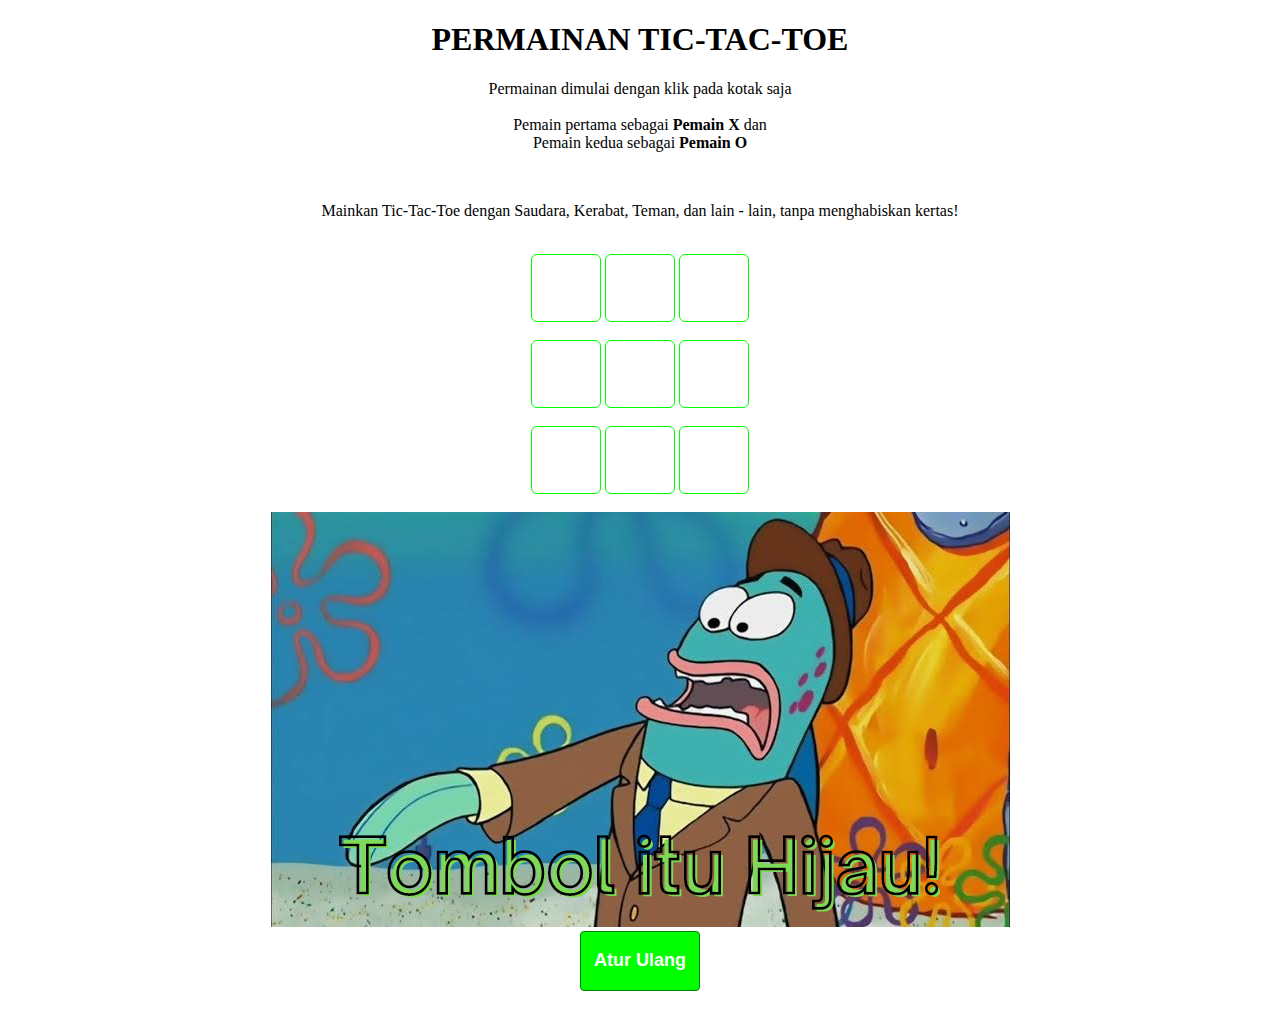
==== index.html @ deccb205 "Update index.html" ====
<!DOCTYPE html>
   
<head>
<meta name="viewport" content=
        "width=device-width, initial-scale=1.0">
   
    <link rel="stylesheet"
        type="text/css" href="style.css">
   
    <script src="script.js"></script>
</head>

<body> 

    <div id="main"> 

        <h1>PERMAINAN TIC-TAC-TOE</h1> 

        <p id="ins">Permainan dimulai dengan klik pada kotak saja<br><br>Pemain pertama sebagai <b>Pemain X</b> dan <br>Pemain kedua sebagai<b> Pemain O</b></p><br>
        <p id="ins">Mainkan Tic-Tac-Toe dengan Saudara, Kerabat, Teman, dan lain - lain, tanpa menghabiskan kertas!</p>
        <br>
        <input type="text" id="b1" onclick= 
            "myfunc_3(); myfunc();" readonly> 
        <input type="text" id="b2" onclick= 
            "myfunc_4(); myfunc();" readonly> 
        <input type="text" id="b3" onclick= 
            "myfunc_5(); myfunc();" readonly> 
        <br><br> 
        <input type="text" id="b4" onclick= 
            "myfunc_6(); myfunc();" readonly>     
        <input type="text" id="b5" onclick= 
            "myfunc_7(); myfunc();" readonly> 
        <input type="text" id="b6" onclick= 
            "myfunc_8(); myfunc();" readonly> 
        <br><br>
        <input type="text" id="b7" onclick= 
            "myfunc_9(); myfunc();" readonly> 
        <input type="text" id="b8" onclick= 
            "myfunc_10();myfunc();" readonly> 
        <input type="text" id="b9" onclick= 
            "myfunc_11();myfunc();" readonly> 
        <br><br>
       <img src="lol.png" alt="Tombol-itu-hijau" class="center"><br>
       <button id="but" onclick="myfunc_2()"><b>Atur Ulang</b></button>
      <br><br>
        <p id="print"></p>
    </div> 

</body>
---- style.css ----
@import url('https://fonts.googleapis.com/css?family=Audiowide:wght@400;500;600;700&display=swap', 'https://fonts.googleapis.com/css2?family=Merriweather:wght@400;500;600;700&display=swap');
<style>
h1 {
        font-family: Audiowide, sans-serif;
        color: lime;
        font-size: 40px;
    }

    #b1, #b2, #b3, #b4, #b5,
    #b6, #b7, #b8, #b9 {
        width: 64px;
        height: 64px;
        margin: auto;
        border: 1px solid lime;
        border-radius: 6px;
        font-size: 36px;
        text-align: center;
    }
 
    #but {
        box-sizing: border-box;
        width: 120px;
        height: 60px;
        border: 1px solid green;
        margin: auto;
        border-radius: 4px;
        font-family: Audiowide, sans-serif;
 
        background-color: lime;
        color: white;
        font-size: 18px;
        cursor: pointer;
    }
 
    #print {
        font-family: Audiowide, sans-serif;
 
        color: black;
        font-size: 20px;
    }
 
    #main {
        text-align: center;
    }

    #ins {
        font-family: Merriweather, serif;
             
        color: black;
        font-size: 16px;
    }
</style>
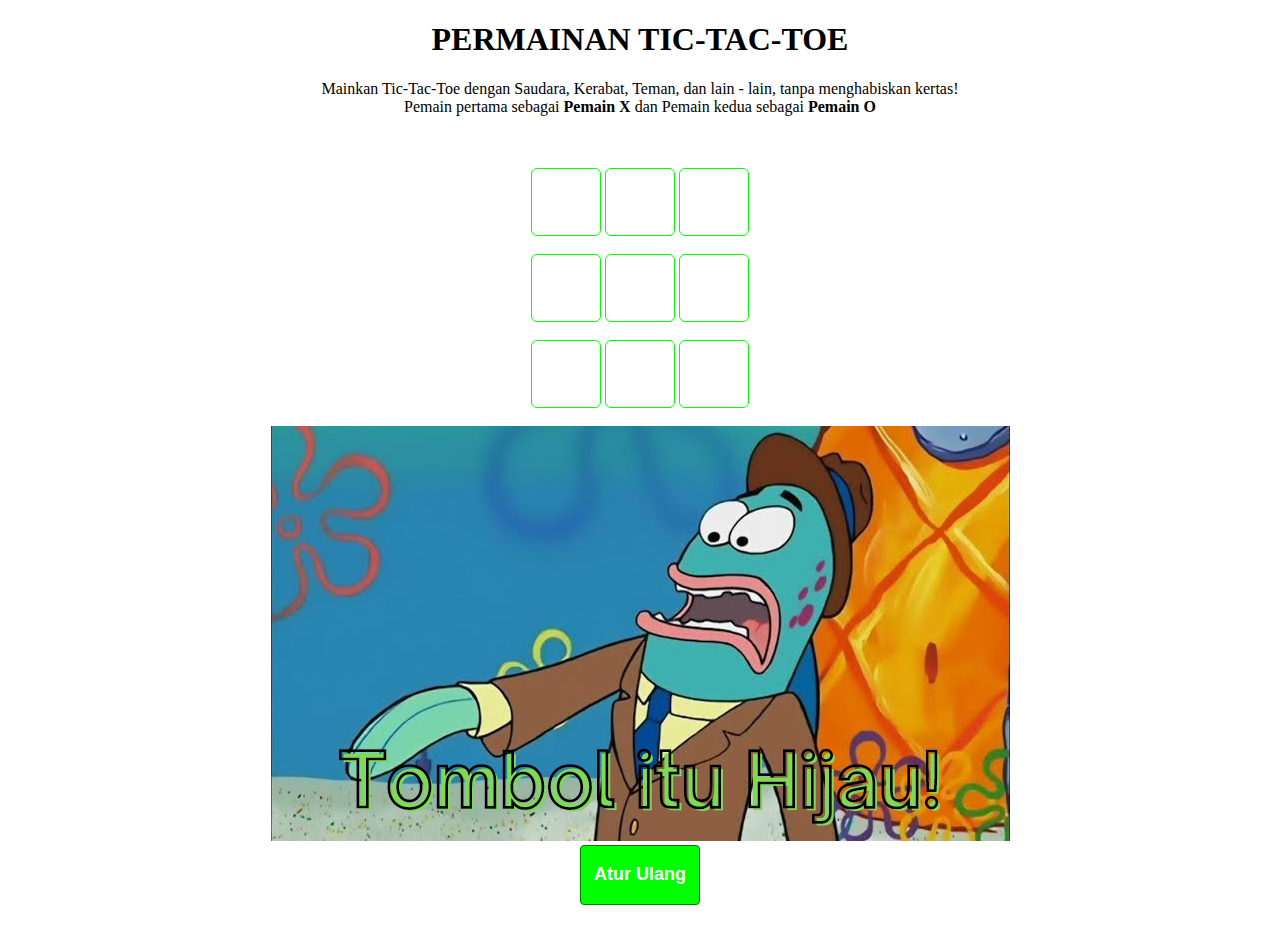
==== commit c1f66490: "Update index.html" ====
--- a/index.html
+++ b/index.html
@@ -16,8 +16,7 @@
 
         <h1>PERMAINAN TIC-TAC-TOE</h1> 
 
-        <p id="ins">Permainan dimulai dengan klik pada kotak saja<br><br>Pemain pertama sebagai <b>Pemain X</b> dan <br>Pemain kedua sebagai<b> Pemain O</b></p><br>
-        <p id="ins">Mainkan Tic-Tac-Toe dengan Saudara, Kerabat, Teman, dan lain - lain, tanpa menghabiskan kertas!</p>
+        <p id="ins">Mainkan Tic-Tac-Toe dengan Saudara, Kerabat, Teman, dan lain - lain, tanpa menghabiskan kertas!<br>Pemain pertama sebagai <b>Pemain X</b> dan Pemain kedua sebagai<b> Pemain O</b></p><br>
         <br>
         <input type="text" id="b1" onclick= 
             "myfunc_3(); myfunc();" readonly> 
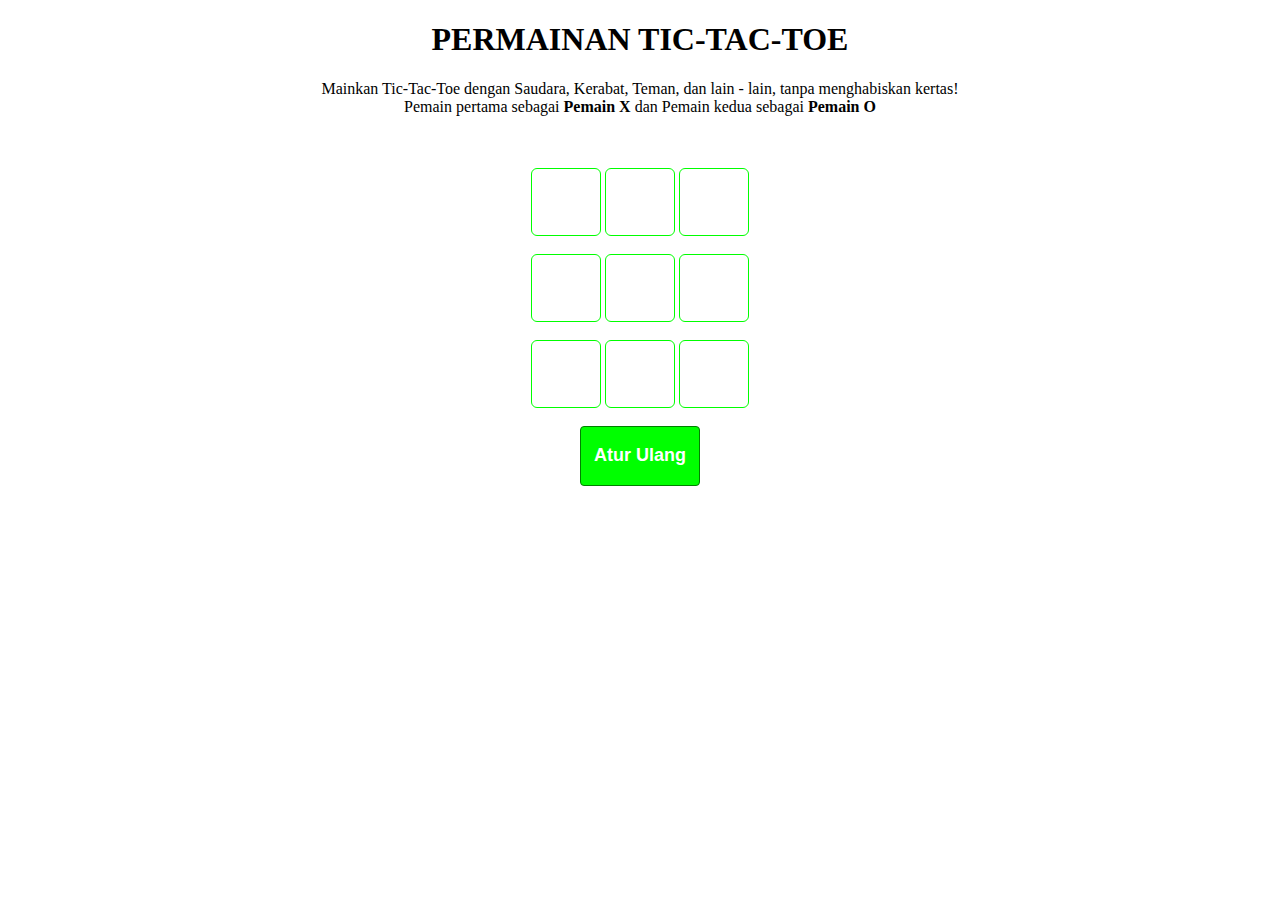
==== commit 07f47d4f: "Update index.html" ====
--- a/index.html
+++ b/index.html
@@ -39,7 +39,6 @@
         <input type="text" id="b9" onclick= 
             "myfunc_11();myfunc();" readonly> 
         <br><br>
-       <img src="lol.png" alt="Tombol-itu-hijau" class="center"><br>
        <button id="but" onclick="myfunc_2()"><b>Atur Ulang</b></button>
       <br><br>
         <p id="print"></p>
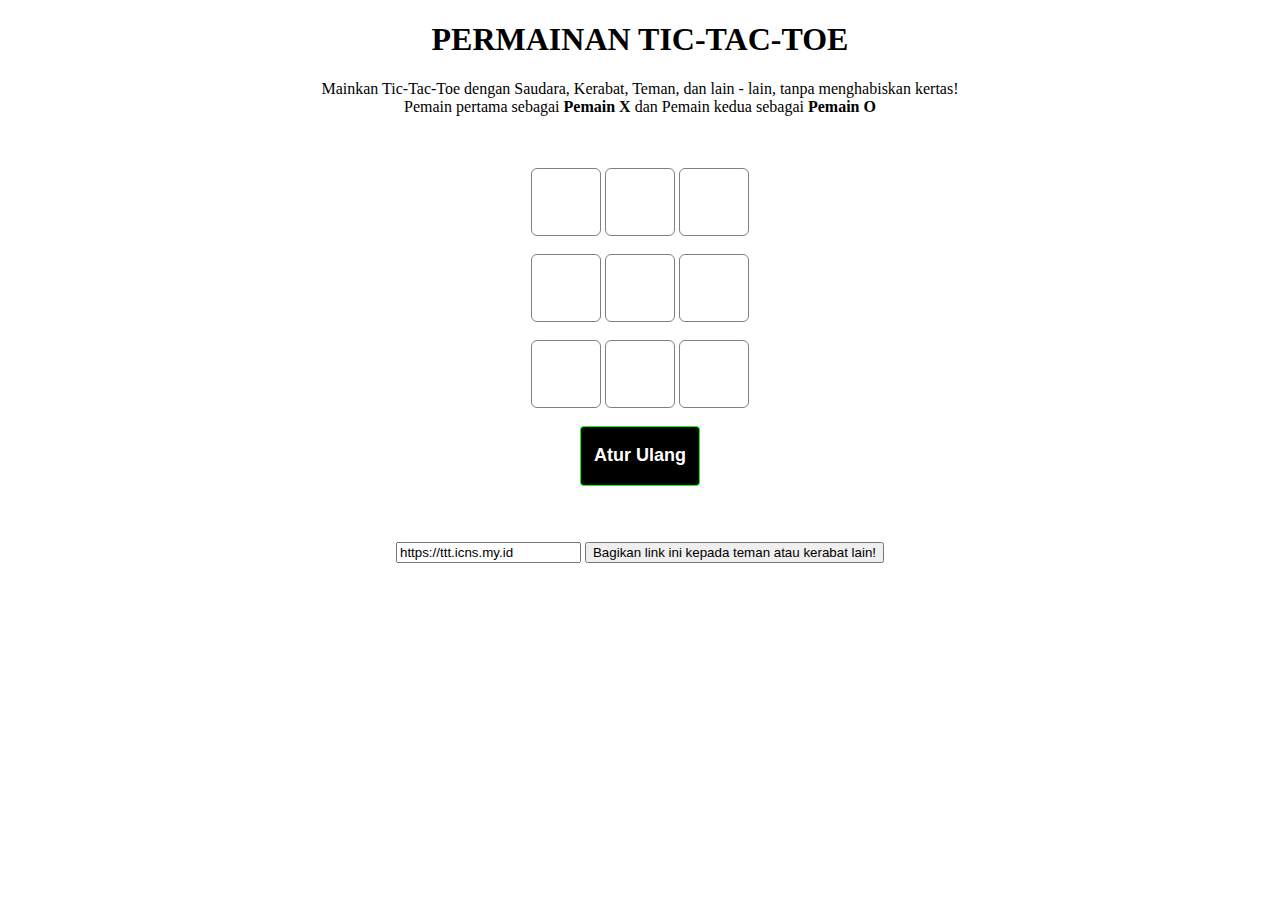
==== commit cead9cf8: "Update index.html" ====
--- a/index.html
+++ b/index.html
@@ -42,6 +42,9 @@
        <button id="but" onclick="myfunc_2()"><b>Atur Ulang</b></button>
       <br><br>
         <p id="print"></p>
+       <br>
+         <input type="text" value="https://ttt.icns.my.id" id="myInput">
+         <button onclick="myFunction()">Bagikan link ini kepada teman atau kerabat lain!</button>
     </div> 
 
 </body>
--- a/style.css
+++ b/style.css
@@ -2,7 +2,7 @@
 <style>
 h1 {
         font-family: Audiowide, sans-serif;
-        color: lime;
+        color: black;
         font-size: 40px;
     }
 
@@ -11,7 +11,7 @@
         width: 64px;
         height: 64px;
         margin: auto;
-        border: 1px solid lime;
+        border: 1px solid grey;
         border-radius: 6px;
         font-size: 36px;
         text-align: center;
@@ -21,12 +21,12 @@
         box-sizing: border-box;
         width: 120px;
         height: 60px;
-        border: 1px solid green;
+        border: 1px solid lime;
         margin: auto;
         border-radius: 4px;
         font-family: Audiowide, sans-serif;
  
-        background-color: lime;
+        background-color: black;
         color: white;
         font-size: 18px;
         cursor: pointer;
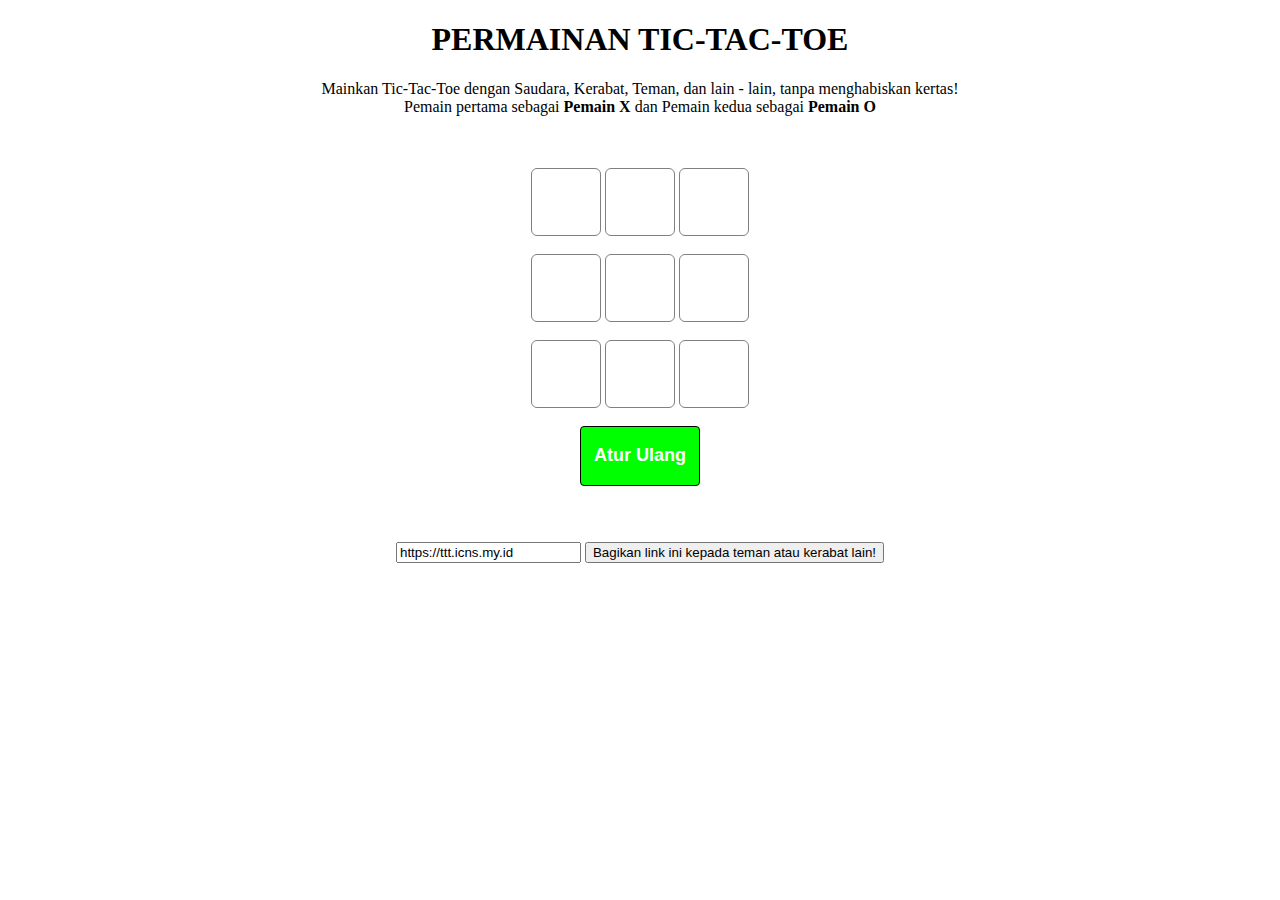
==== commit a4f12c2b: "Update index.html" ====
--- a/index.html
+++ b/index.html
@@ -8,6 +8,7 @@
         type="text/css" href="style.css">
    
     <script src="script.js"></script>
+    <script src="copy.js"></script>
 </head>
 
 <body> 
--- a/style.css
+++ b/style.css
@@ -21,12 +21,12 @@
         box-sizing: border-box;
         width: 120px;
         height: 60px;
-        border: 1px solid lime;
+        border: 1px solid black;
         margin: auto;
         border-radius: 4px;
         font-family: Audiowide, sans-serif;
  
-        background-color: black;
+        background-color: lime;
         color: white;
         font-size: 18px;
         cursor: pointer;
@@ -49,4 +49,41 @@
         color: black;
         font-size: 16px;
     }
+.tooltip {
+  position: relative;
+  display: inline-block;
+}
+
+.tooltip .tooltiptext {
+  visibility: hidden;
+  width: 140px;
+  background-color: #555;
+  color: #fff;
+  text-align: center;
+  border-radius: 6px;
+  padding: 5px;
+  position: absolute;
+  z-index: 1;
+  bottom: 150%;
+  left: 50%;
+  margin-left: -75px;
+  opacity: 0;
+  transition: opacity 0.3s;
+}
+
+.tooltip .tooltiptext::after {
+  content: "";
+  position: absolute;
+  top: 100%;
+  left: 50%;
+  margin-left: -5px;
+  border-width: 5px;
+  border-style: solid;
+  border-color: #555 transparent transparent transparent;
+}
+
+.tooltip:hover .tooltiptext {
+  visibility: visible;
+  opacity: 1;
+}
 </style>
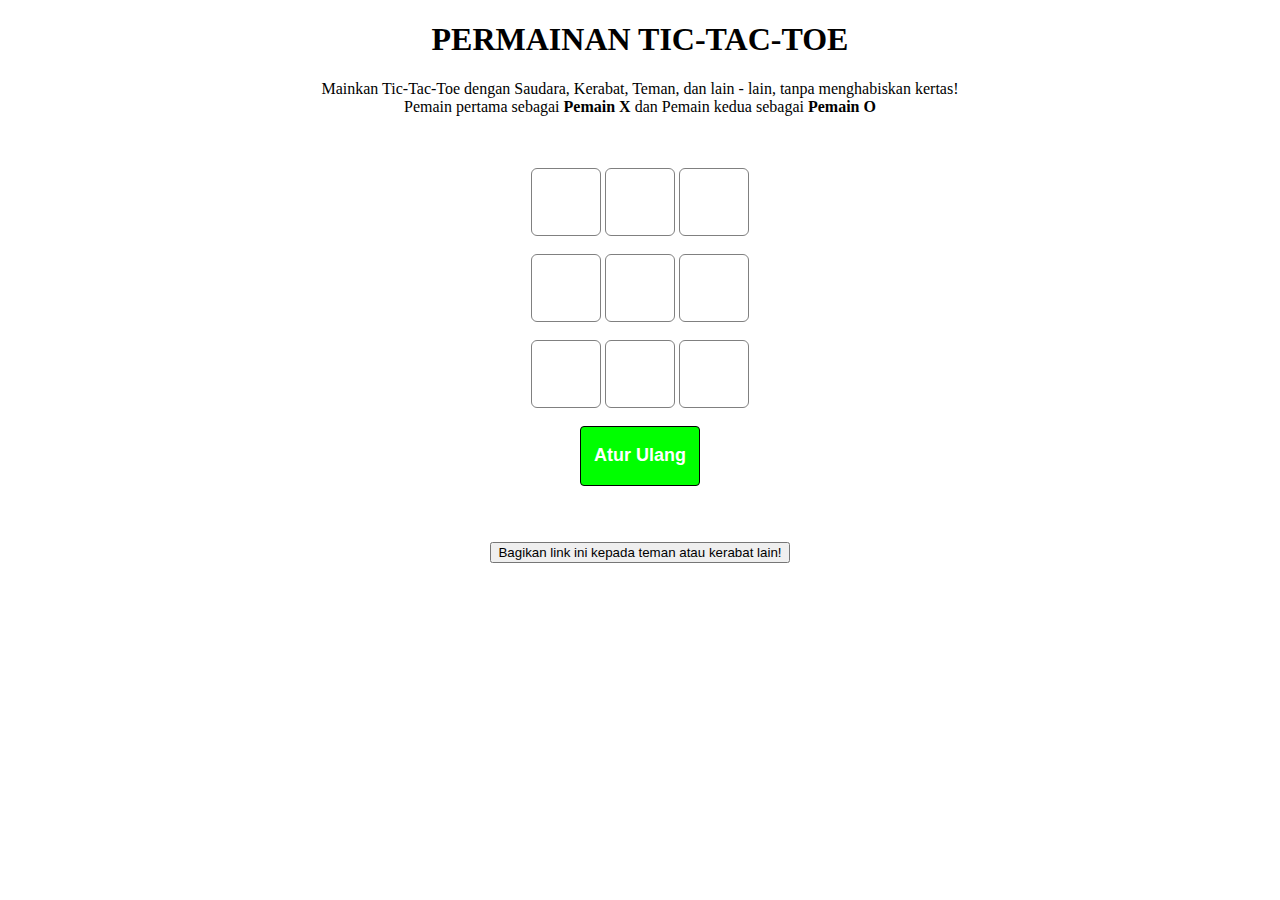
==== commit cb5e9628: "Update index.html" ====
--- a/index.html
+++ b/index.html
@@ -44,7 +44,7 @@
       <br><br>
         <p id="print"></p>
        <br>
-         <input type="text" value="https://ttt.icns.my.id" id="myInput">
+         <input type="hidden" value="https://ttt.icns.my.id" id="myInput">
          <button onclick="myFunction()">Bagikan link ini kepada teman atau kerabat lain!</button>
     </div> 
 
--- a/style.css
+++ b/style.css
@@ -11,7 +11,7 @@
         width: 64px;
         height: 64px;
         margin: auto;
-        border: 1px solid grey;
+        border: 1px groove grey;
         border-radius: 6px;
         font-size: 36px;
         text-align: center;
@@ -21,7 +21,7 @@
         box-sizing: border-box;
         width: 120px;
         height: 60px;
-        border: 1px solid black;
+        border: 1px groove black;
         margin: auto;
         border-radius: 4px;
         font-family: Audiowide, sans-serif;
@@ -49,41 +49,4 @@
         color: black;
         font-size: 16px;
     }
-.tooltip {
-  position: relative;
-  display: inline-block;
-}
-
-.tooltip .tooltiptext {
-  visibility: hidden;
-  width: 140px;
-  background-color: #555;
-  color: #fff;
-  text-align: center;
-  border-radius: 6px;
-  padding: 5px;
-  position: absolute;
-  z-index: 1;
-  bottom: 150%;
-  left: 50%;
-  margin-left: -75px;
-  opacity: 0;
-  transition: opacity 0.3s;
-}
-
-.tooltip .tooltiptext::after {
-  content: "";
-  position: absolute;
-  top: 100%;
-  left: 50%;
-  margin-left: -5px;
-  border-width: 5px;
-  border-style: solid;
-  border-color: #555 transparent transparent transparent;
-}
-
-.tooltip:hover .tooltiptext {
-  visibility: visible;
-  opacity: 1;
-}
 </style>
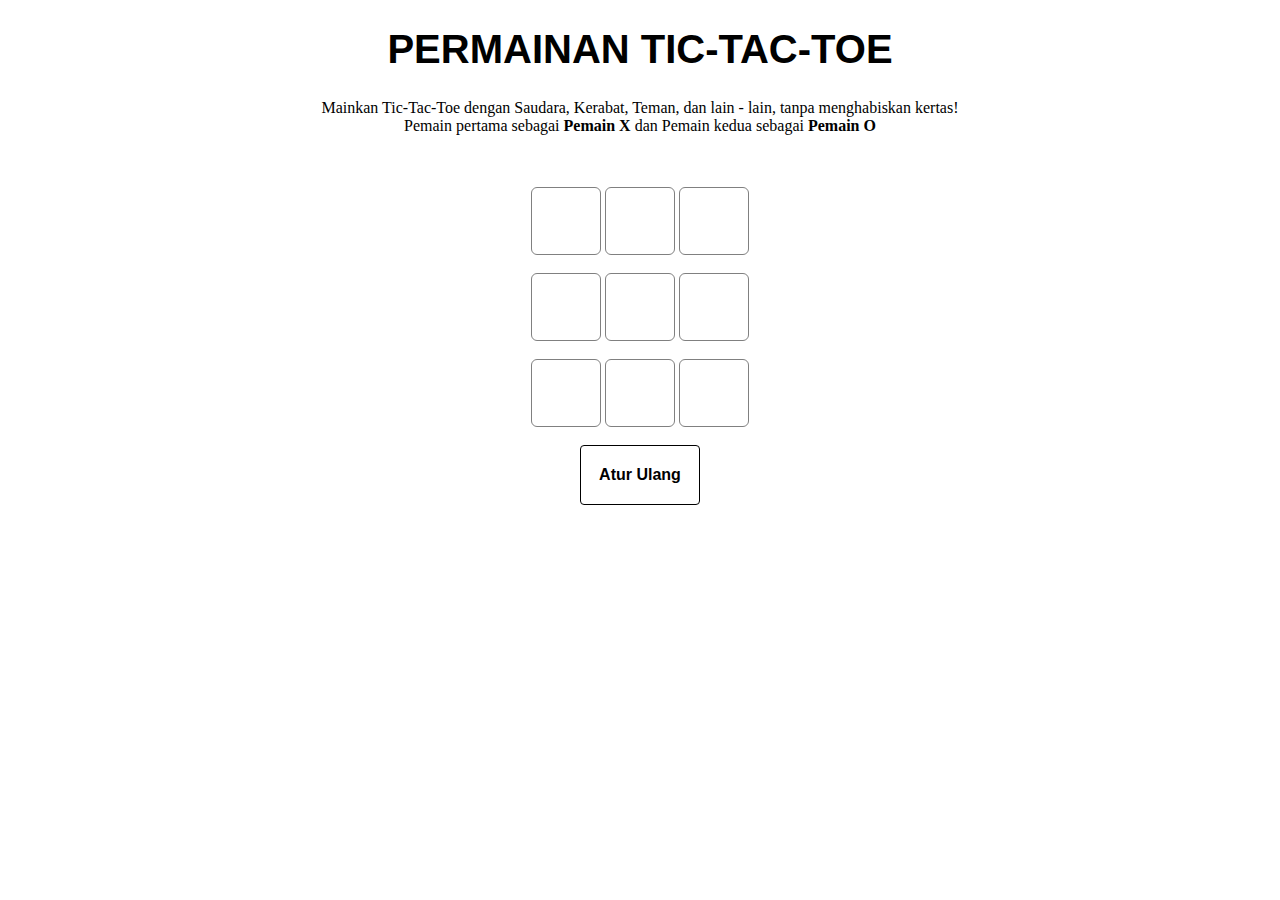
==== commit 3c3aa2d0: "Update index.html" ====
--- a/index.html
+++ b/index.html
@@ -44,8 +44,6 @@
       <br><br>
         <p id="print"></p>
        <br>
-         <input type="hidden" value="https://ttt.icns.my.id" id="myInput">
-         <button onclick="myFunction()">Bagikan link ini kepada teman atau kerabat lain!</button>
     </div> 
 
 </body>
--- a/style.css
+++ b/style.css
@@ -1,5 +1,4 @@
 @import url('https://fonts.googleapis.com/css?family=Audiowide:wght@400;500;600;700&display=swap', 'https://fonts.googleapis.com/css2?family=Merriweather:wght@400;500;600;700&display=swap');
-<style>
 h1 {
         font-family: Audiowide, sans-serif;
         color: black;
@@ -26,9 +25,9 @@
         border-radius: 4px;
         font-family: Audiowide, sans-serif;
  
-        background-color: lime;
-        color: white;
-        font-size: 18px;
+        background-color: white;
+        color: black;
+        font-size: 16px;
         cursor: pointer;
     }
  
@@ -49,4 +48,40 @@
         color: black;
         font-size: 16px;
     }
-</style>
+.tooltip {
+  position: relative;
+  display: inline-block;
+}
+
+.tooltip .tooltiptext {
+  visibility: hidden;
+  width: 140px;
+  background-color: #555;
+  color: #fff;
+  text-align: center;
+  border-radius: 6px;
+  padding: 5px;
+  position: absolute;
+  z-index: 1;
+  bottom: 150%;
+  left: 50%;
+  margin-left: -75px;
+  opacity: 0;
+  transition: opacity 0.3s;
+}
+
+.tooltip .tooltiptext::after {
+  content: "";
+  position: absolute;
+  top: 100%;
+  left: 50%;
+  margin-left: -5px;
+  border-width: 5px;
+  border-style: solid;
+  border-color: #555 transparent transparent transparent;
+}
+
+.tooltip:hover .tooltiptext {
+  visibility: visible;
+  opacity: 1;
+}
